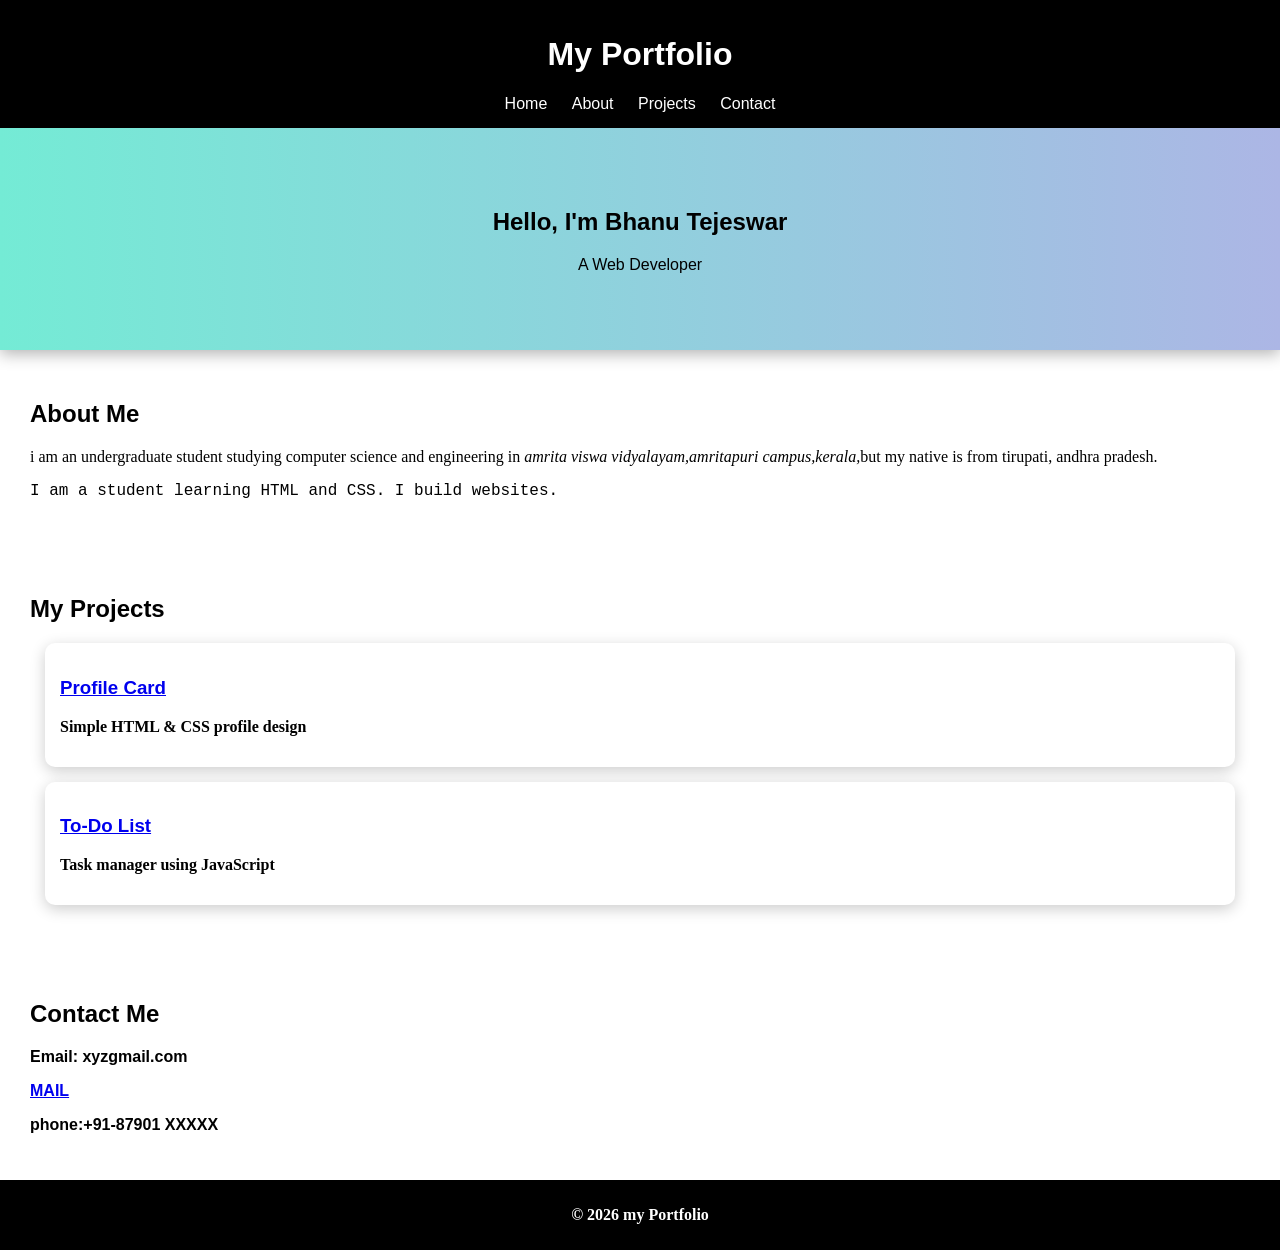
==== index.html @ 0e942c74 "Rename assignment.html to index.html" ====
<!DOCTYPE html>
<html>
<head>
    <title>My Portfolio</title>
    <link rel="stylesheet" href="style.css">
</head>

<body>

<header>
    <h1>My Portfolio</h1>
    <nav>
        <a href="#">Home</a>
        <a href="#about">About</a>
        <a href="#projects">Projects</a>
        <a href="#contact">Contact</a>
    </nav>
</header>


<section class="hero">
    <h2>Hello, I'm Bhanu Tejeswar </h2>
    <p>A Web Developer</p>
</section>


<section id="about">
    <h2>About Me</h2>
    <p style="font-family:verdana">i am an undergraduate student studying computer science and engineering in<i> amrita viswa vidyalayam,amritapuri campus,kerala,</i>but my native is from tirupati, andhra pradesh.</p>
    <p style="font-family:courier"></strong>I am a student learning HTML and CSS. I build websites.<strong></p>
</section>
<section id="projects">
    <h2>My Projects</h2>

    <div class="project">
        <h3><a href="project1.html">Profile Card</a></h3>
        <p style="font-family:verdana">Simple HTML & CSS profile design</p>
    </div>

    <div class="project">
        <h3><a href="project2.html">To-Do List</a></h3>
        <p style="font-family:verdana">Task manager using JavaScript</p>
    </div>

</section>

<section id="contact">
    <h2>Contact Me</h2>
    <p style="font-family:arial">Email: xyzgmail.com</p>
    <a href="mailto:boddubhanutejeswar@gmail.com">MAIL</a>
    <p>phone:+91-87901 XXXXX</p>
</section>

<footer>
    <p style="font-family:verdana">© 2026 my Portfolio</p>
</footer>

</body>
</html>
---- style.css ----
body {
    font-family: Arial;
    margin: 0;
    scroll-behavior: smooth;
}


header {
    background: black;
    color: white;
    padding: 15px;
    text-align: center;
    box-shadow: 0 2px 10px rgba(0,0,0,0.5);
}

nav a {
    color: white;
    margin: 10px;
    text-decoration: none;
    transition: 0.3s;
}

nav a:hover {
    color: lightblue;
}
.hero {
    background: linear-gradient(to right, #74ebd5, #ACB6E5);
    text-align: center;
    padding: 60px;
    box-shadow: 0 4px 15px rgba(0,0,0,0.3);
}

/* Sections */
section {
    padding: 30px;
}
.project {
    border: none;
    margin: 15px;
    padding: 15px;
    border-radius: 10px;
    background: white;
    box-shadow: 0 4px 15px rgba(0,0,0,0.2);
    transition: transform 0.3s;
}

.project:hover {
    transform: scale(1.05);
}


footer {
    background: black;
    color: white;
    text-align: center;
    padding: 10px;
}


.fade-in {
    animation: fadeIn 1.5s ease-in;
}

@keyframes fadeIn {
    from {
        opacity: 0;
    }
    to {
        opacity: 1;
    }
}
.slide-left {
    animation: slideLeft 1.2s ease-out;
}

@keyframes slideLeft {
    from {
        transform: translateX(-100px);
        opacity: 0;
    }
    to {
        transform: translateX(0);
        opacity: 1;
    }
}
.slide-right {
    animation: slideRight 1.2s ease-out;
}

@keyframes slideRight {
    from {
        transform: translateX(100px);
        opacity: 0;
    }
    to {
        transform: translateX(0);
        opacity: 1;
    }
}
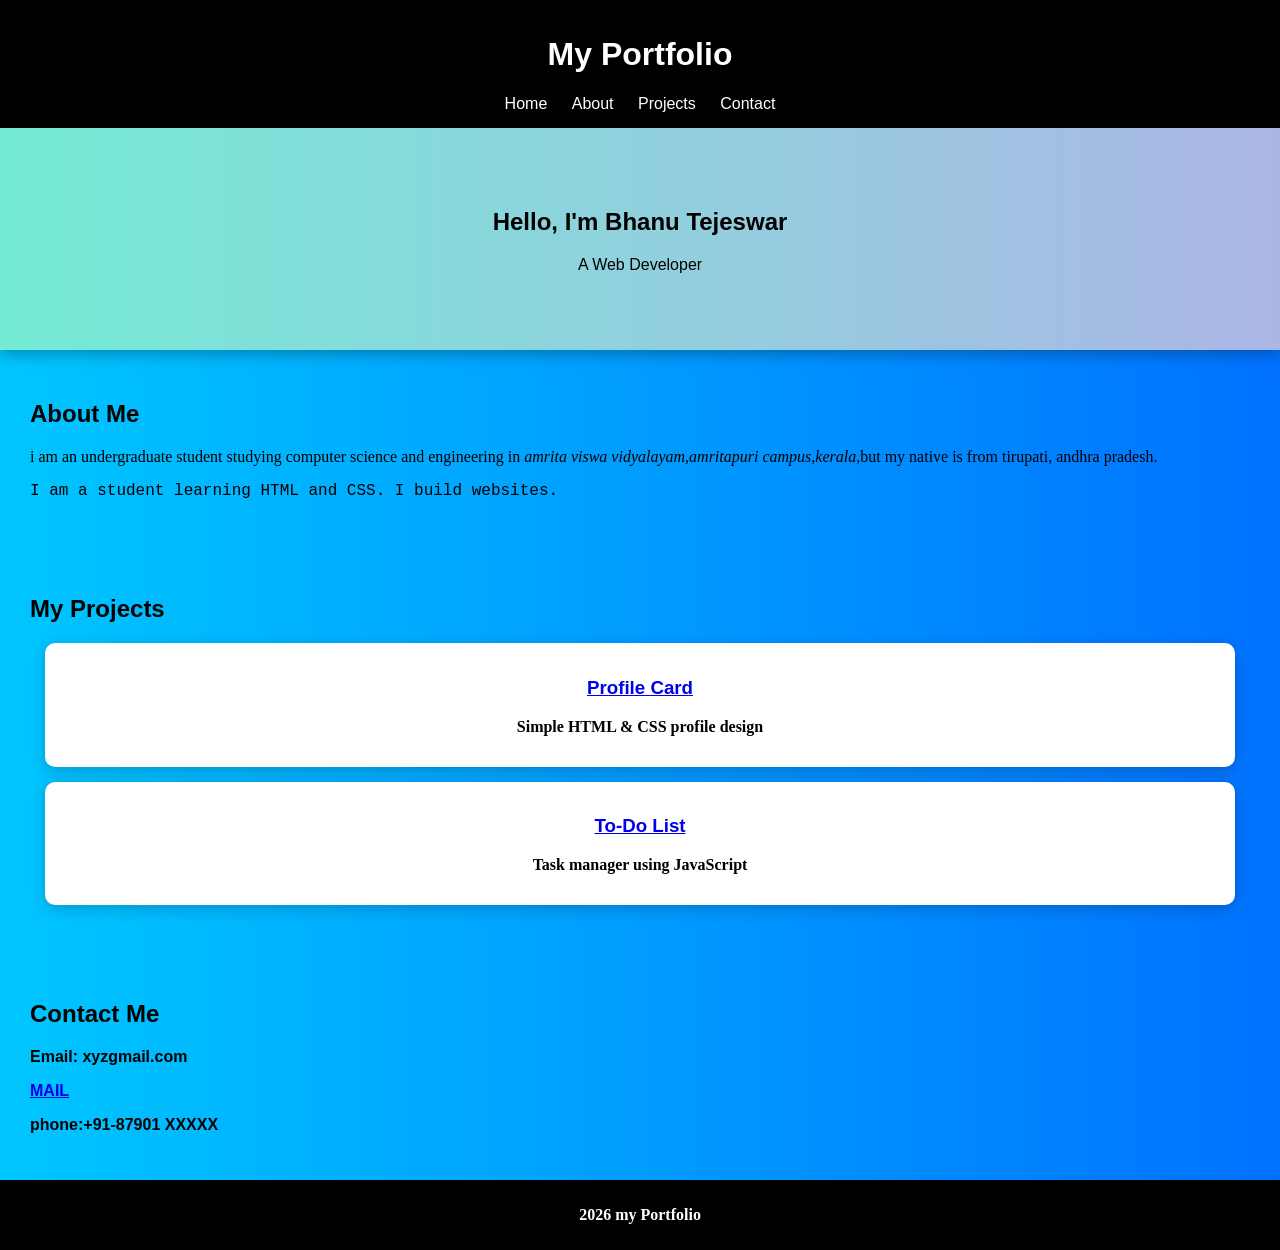
==== commit 9a29001f: "Update index.html" ====
--- a/index.html
+++ b/index.html
@@ -3,14 +3,24 @@
 <head>
     <title>My Portfolio</title>
     <link rel="stylesheet" href="style.css">
+<style>
+div{
+	border:"20px";
+	border-radius:10px;
+	text-align:center;
+}
+body{
+    background: linear-gradient(to right, #00c6ff, #0072ff);
+}
+</style>
 </head>
 
-<body>
+<body >
 
 <header>
     <h1>My Portfolio</h1>
     <nav>
-        <a href="#">Home</a>
+        <a href="#home">Home</a>
         <a href="#about">About</a>
         <a href="#projects">Projects</a>
         <a href="#contact">Contact</a>
@@ -52,7 +62,7 @@
 </section>
 
 <footer>
-    <p style="font-family:verdana">© 2026 my Portfolio</p>
+    <p style="font-family:verdana"> 2026 my Portfolio</p>
 </footer>
 
 </body>
